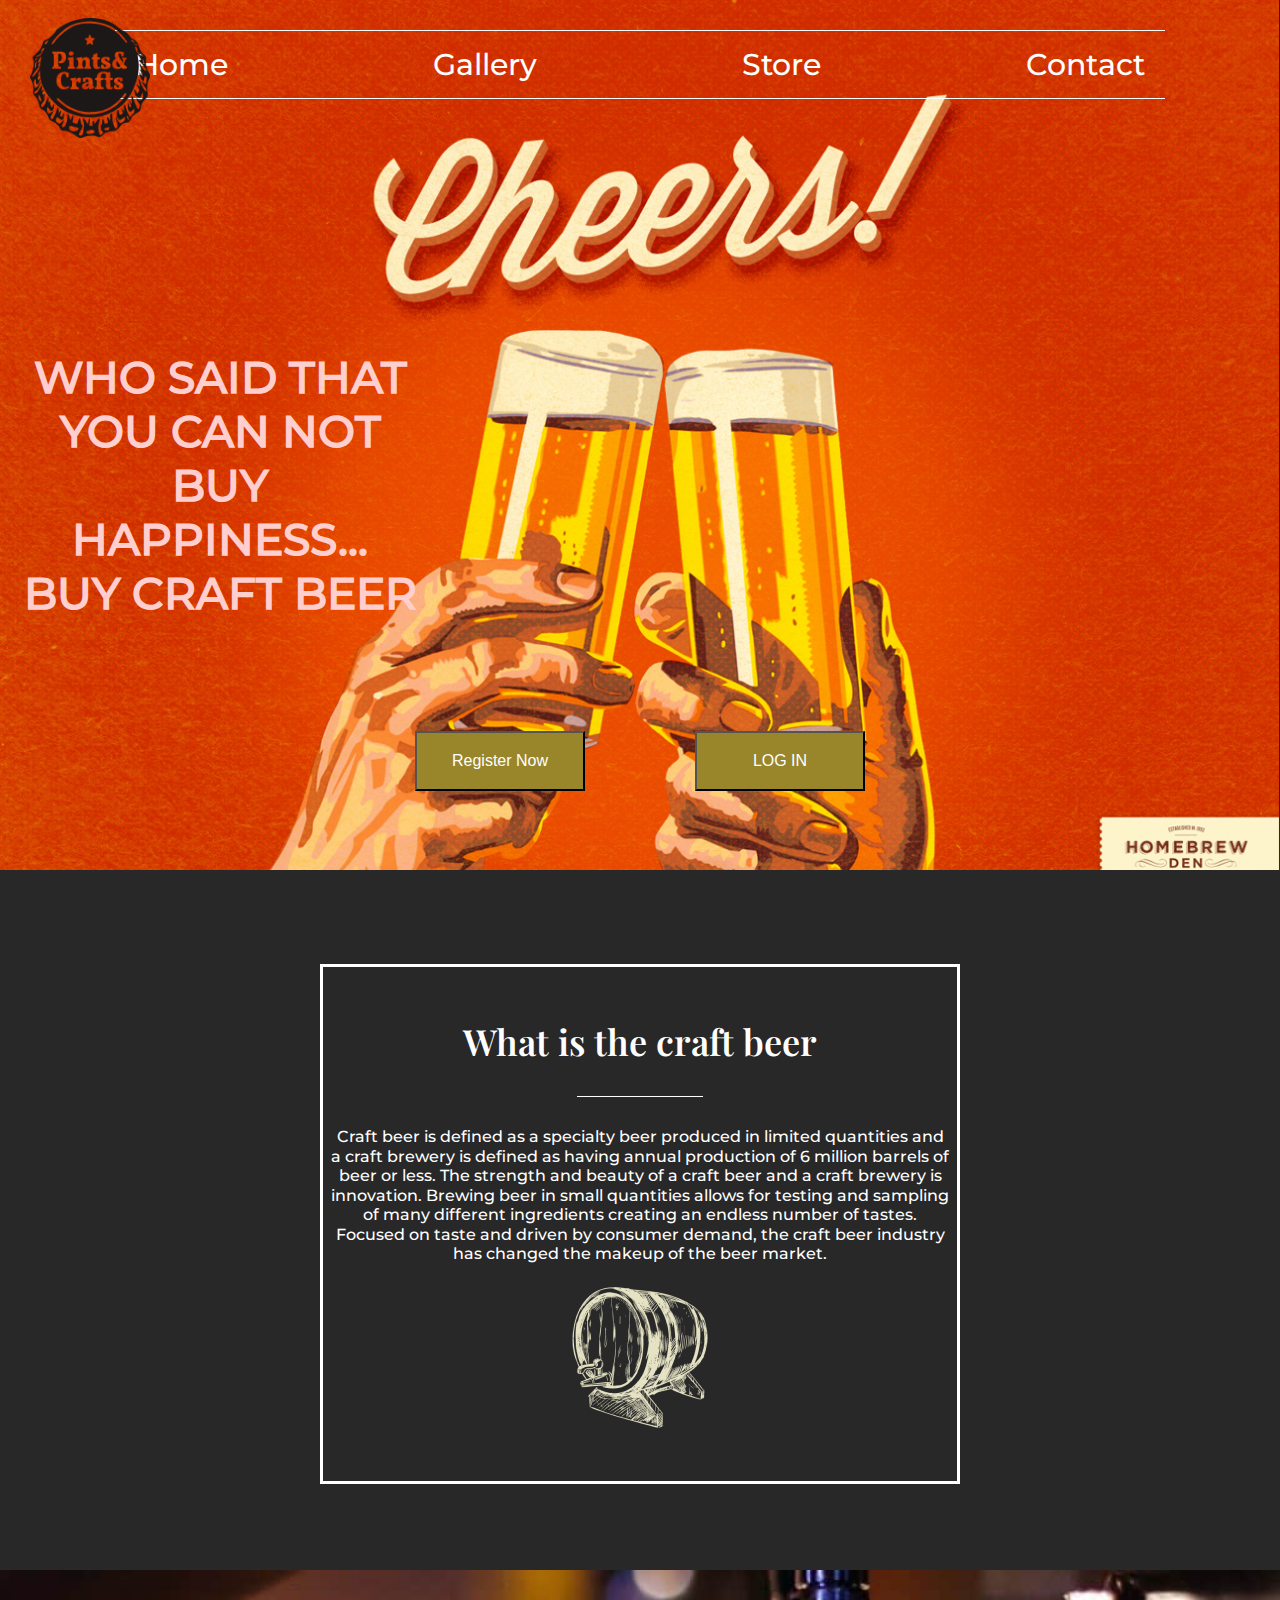
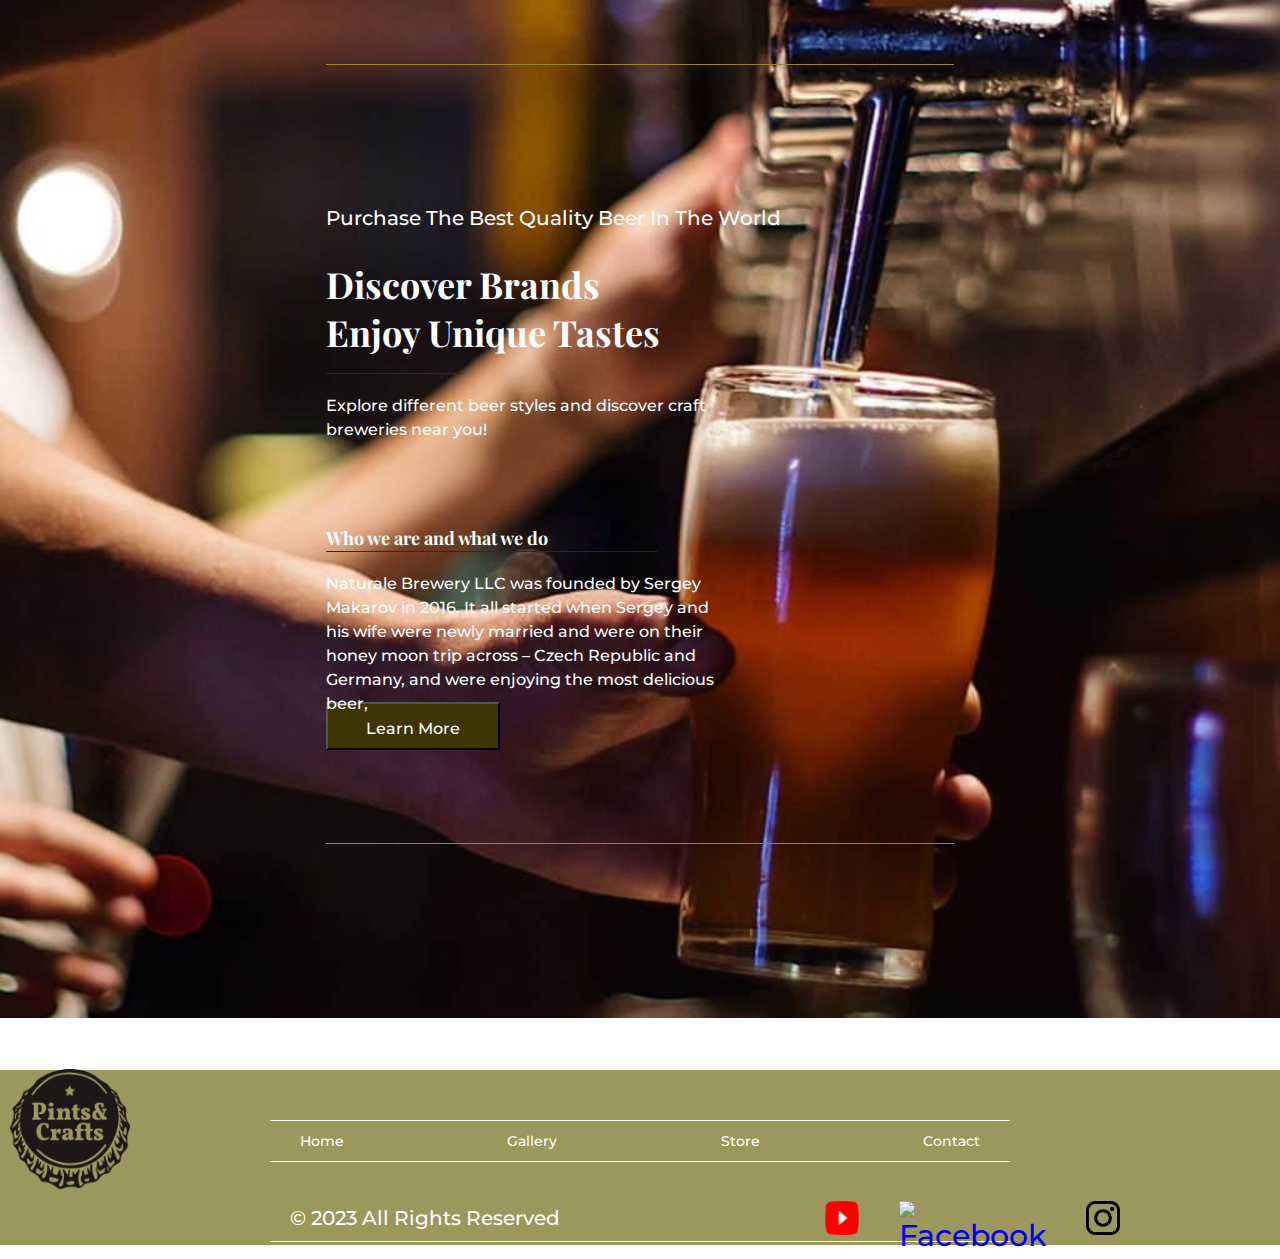
==== index.html @ cc5b49aa "Done" ====
<!DOCTYPE html>
<html lang="en">
  <head>
    <meta charset="UTF-8" />
    <meta http-equiv="X-UA-Compatible" content="IE=edge" />
    <meta name="viewport" content="width=device-width, initial-scale=1.0" />
    <link rel="stylesheet" href="css/style.css" />
    <link rel="stylesheet" href="https://cdnjs.cloudflare.com/ajax/libs/font-awesome/6.2.1/css/all.min.css"
    integrity="sha512-MV7K8+y+gLIBoVD59lQIYicR65iaqukzvf/nwasF0nqhPay5w/9lJmVM2hMDcnK1OnMGCdVK+iQrJ7lzPJQd1w=="
    crossorigin="anonymous" referrerpolicy="no-referrer" />
    <title>Home</title>
  </head>
  <body>
    <header >
      <nav id="nav" class="nav"></nav>
    <div class="burger-bar " id="burgerBar">
      <div class="line line1"></div>
      <div class="line line2"></div>
      <div class="line line3"></div>
    </div>
    
      
      <a href="index.html"><img src="img/beerlogo.png" alt="logo" class="logo "></a>
      <h2 class="satauri">WHO SAID THAT YOU CAN NOT BUY HAPPINESS... BUY CRAFT BEER</h2>
      <div class="buttons flex">
          <Button class="registernow" id="registernow"> Register Now</Button>     
          <div class="overlay1" id="overlay1">
            <i class="fa-solid fa-circle-xmark"></i>

            <!-- რეგისტრაციის ოვერლეი -->
          <section class="form">
            <form action="" id="reg-form" class="form" method="post">
              <div class="validation">
                <label for="firstname">First Name&nbsp &nbsp </label>
                <input type="text" id="firstname" name="username" class="inputsize"/>
                <p class="error-text" id="error-username">
                  
                </p>
              </div>
              <div class="validation">
                <label for="password1">Password &nbsp &nbsp &nbsp</label>
                <input type="password" id="password1" name="mypassword" class="inputsize" />
                <i class="fa-solid fa-eye" id="toggleicon"></i>
                <p class="error-text" id="error-mypassword">
                </p>
              </div>
              <div class="validation">
                <label for="password2">Re-Password </label>
                <input type="password" id="password2" name="mypassword2" class="inputsize"  />
                <p class="error-text" id="error-mypassword2">
                </p>
              </div>
              <div class="validation">
                <input type="radio" name="age" id="age1" class="2" />
                <label for="age1" class="labelage">18-25</label>
                
                <input type="radio" id="age2" name="age" class="2" />
                <label for="age2" class="labelage">25+</label>
                <p class="error-text" id="error-age">
                
                  
              </div>
              <div class="validation">
                <input type="checkbox" name="agree" id="agree" />
                <label for="agree" class="labelage"> I agree   Terms and Conditions</label>
                <p class="error-text" id="error-agree">
                  
              </div>
              
              <div class="validation">
              <button type="submit" >
                  <i class="fa-solid fa-paper-plane"></i> 
              </button>
              </div>
            </form>
          </section>
        </div>
         <!-- დალოგინების ოვერლეი -->
        <button class="login" id="login">LOG IN</button>
        <div class="overlay2" id="overlay2">
          <i class="fa-solid fa-square-xmark"></i>
          <form action="" id="form"  class="formvalidation2" method="POST">
            <label for="username">Username  </label>
            <input type="text" id="username" name="username"> 
            <input type="checkbox" id="save" class="save"/>
            <p class="errortext" id="errortext"></p>  
            <label for="psw">Password &nbsp </label>
            <input type="password" id="psw" name="psw" >
            <p class="errortext" id="errorpassword"></p>
            <input type="submit" value="Log In" class="loginvalidation">
          </form>
        </div>
    </header>
    <main id="main">
      <div class="wrapper1">
        <div class="box-wrapper1">
          <h2>What is the craft beer</h2>
          <p>
            Craft beer is defined as a specialty beer produced in limited quantities and a craft brewery is defined as having annual production of 6 million barrels of beer or less. The strength and beauty of a craft beer and a craft brewery is innovation. Brewing beer in small quantities allows for testing and sampling of many different ingredients creating an endless number of tastes. Focused on taste and driven by consumer demand, the craft beer industry has changed the makeup of the beer market.
          </p>
          <img src="icons/barrel.png" alt="">
          <div>
          </div>
        </div>
      </div>
      <div class="wrapper2">
        <div class="box-wrapper2 flex">
          <div class="wrapper-content">
            <p class="purchase">Purchase The Best Quality Beer In The World</p>
            <h2>
              Discover Brands <br />
              Enjoy Unique Tastes
            </h2>
            <p class="text-wrapper">
              Explore different beer styles and discover craft breweries near you!
              <p class="about">
              Who we are and what we do
            </p>
            <p class="text-wrapper">
              Naturale Brewery LLC was founded by Sergey Makarov in 2016. It all started when Sergey and  his wife were newly married and were on their honey moon trip across  – Czech Republic and Germany, and were enjoying the most delicious beer,
            </p>
            <button class="learn-more" id="learn-more">Learn More</button>
            <div class="overlay" id="overlay">
              <i class="fa-solid fa-rectangle-xmark"></i>

              <p class="popuptext ">she asked- “What are we going to do in Georgia when our voyage ends?” and looking in each other's eyes, and an idea came up to them at once - a little family Breweryy,And since then our goal is to make the best quality product with love and passion, and bring pleasure and joy to your life through the unique rich tastes and flavors.At the moment we are small independent craft brewing company, trying to give you best quality for reasonable price with all of our heart, because all of us equally deserve to have some joy and happiness in our lives. We do welcome people to explore the world of craft beer and focus our effort mostly on ale. NaturAle is located in Georgia and at the moment works on local market.We're growing, we're changing, we're experimenting and therefore we are always ready to please you with cool surprises. Stay with us and take from life all the best, as we are planning to greet tomorrow with open heart and open mind...</p>
            
              <img src="icons/overlay-icon.png" alt="" class="overlay-icon">
              
          </div>
          
          <i class="fa-solid fa-comment" onclick="show()"></i>
          
            
        <div class="chatbox" id="chatbox">
            <div class="chatboxheader">
                <p>Send us your message</p>
                <p class="close" onclick="hide()">&#215;</p>
            </div>
            <i class="fa-solid fa-comment" onclick="show()"></i>

            <div class="chatboxmain">

                <input type="text" name="firstname" id="firtname" placeholder="Your Name">

                <input type="email" name="email" id="email" placeholder="Email">

                <textarea name="message" id="message" cols="30" rows="10" placeholder="Please type text here"></textarea>

                <p class="send" onclick="hide()">Send</p>
            </div>
    </main>
    <footer id="footer">
      <ul class="flex">
        <li><a href="index.html">Home</a></li>
        <li><a href="gallery.html">Gallery</a></li>
        <li><a href="store.html">Store</a></li>
        <li><a href="contacts.html">Contact</a></li>
        
      </ul>
      <a href="index.html"><img src="img/beerlogo.png" alt="logo" class="logo"></a>        

      <div class="footnav">
        <p class="foottext">© 2023 All Rights Reserved</p>
        <div class="social">
          <p>
            <a href="https://www.youtube.com/" target="_blank"
              ><img src="icons/youtube.webp" alt="Youtube" />
            </a>
          </p>
              <p>
            <a href="https://www.facebook.com/" target="_blank"
              ><img src="icons/fb.png" alt="Facebook" />
            </a>
          </p>
          <p>
            <a href="https://www.instagram.com/" target="_blank"
              ><img src="icons/instagram.png" alt="instagram" />
            </a>
          </p>
        </div>
      </div>
    </footer>
    <script src="js/nav.js"></script>
    <script src="js/script.js"></script>
    <script src="js/chat.js"></script>
    <script src="js/validation.js"></script>
  </body>
</html>
---- css/style.css ----
* {
  padding: 0;
  margin: 0;
  list-style-type: none;
  text-decoration: none;
  box-sizing: border-box;
}

.flex {
  display: flex;
  justify-content: space-between;
  align-items: center;
}

header {
  padding: 20px;
  height: 870px;
  background-image: url(../img/mainimg.PNG);
  background-repeat: no-repeat;
  background-size: 100%;
  font-family: "MontserratMedium";
  color: #ffffff;
}

.satauri{
  position: absolute;
  top: 350px;
  left: 20px;
  font-size: 44px;
  width: 400px;
  color: #ffcfcf;
  text-align: center;
}

.adrnum {
  display: flex;
  justify-content: space-between;
  align-items: center;
  width: 100%;
  height: 20px;
}

header h1 {
  display: none;
}

header h2 {
  font-size: 16px;
}

header p {
  font-size: 16px;
}

header ul a {
  padding: 5px 10px;
  color: #ffffff;
}
.logo{
    width: 120px;
    height: 120px;
    cursor: pointer; 
    margin-left: 10px;
    margin-top: -100px;

}
nav {
  margin: 10px auto;
  padding: 15px 10px;
  max-width: 1050px;
  font-size: 17px;
  border-top: 1px solid #ffffff;
  border-bottom: 1px solid #ffffff;
}

nav a:hover {
  opacity: 0.6;
  transition: all 0.4s ease;
  
}

.buttons {
  max-width: 450px;
  height: 50px;
  margin: 590px auto;
}

.registernow {
  width: 170px;
  height: 60px;
  padding: 15px 30px;
  background-color: #99862a;
  color: #ffffff;
  font-size: 16px;
  cursor: pointer;
}

.registernow:hover {
  opacity: 0.9;
  transition: all 0.3s ease;
}

.login {
  width: 170px;
  height: 60px;
  background-color: #99862a;
  color: #ffffff;
  font-size: 16px;
  padding: 15px 20px;
  cursor: pointer;

}

.login:hover {
  opacity: 0.9;
  transition: all 0.3s ease;
}

.wrapper1 {
  max-width: 100%;
  height: 700px;
  background-color: #282828;
  padding: 94px 320px;
}

.box-wrapper1 {
  text-align: center;
  max-width: 800px;
  height: 520px;
  border: 3px solid #ffffff;
  background-color: #282828;
}

.box-wrapper1 h2 {
  margin-top: 50px;
  position: relative;
  color: #ffffff;
  font-size: 36px;
  font-family: PlaySemiBold;
  padding-bottom: 32px;
}

.box-wrapper1 h2:after {
  content: "";
  position: absolute;
  bottom: 0;
  left: 70%;
  width: 20%;
  height: 1px;
  margin-left: -30%;
  background: #ffffff;
}

.box-wrapper1 p {
  max-width: 620px;
  height: 120px;
  margin: 30px auto 0 auto;
  font-family: MontserratMedium;
  font-size: 16px;
  color: #ffffff;
  line-height: 19.5px;
  margin-bottom: 40px;
}

.wrapper2 {
  width: 100%;
  height: 1100px;
  background-image: url(../img/beer.jpg);
  background-repeat: no-repeat;
  background-size: 100%;
  padding: 94px 326px;
}

.box-wrapper2 {
  position: relative;
  max-width: 800px;
  height: 780px;
  border-top: 1px solid #99862a;
  border-bottom: 1px solid #99862a;
}

.purchase {
  margin: 47px 0 0 0;
  font-family: MontserratMedium;
  font-size: 20px;
  color: #ffffff;

}

.wrapper-content h2 {
  position: relative;
  font-size: 36px;
  line-height: 48px;
  font-family: PlayBold;
  margin-top: 30px;
  padding-bottom: 18px;
  color: #ffffff;
}

.wrapper-content h2:after {
  content: "";
  position: absolute;
  bottom: 0;
  left: 30%;
  width: 30%;
  height: 1px;
  margin-left: -30%;
  background: #282828;
}

.wrapper-content .text-wrapper {
  margin-top: 20px;
  max-width: 408px;
  height: 120px;
  font-family: MontserratMedium;
  font-size: 16px;
  line-height: 24px;
  color: #ffffff;
}

.about {
  position: relative;
  margin-top: 10px;
  width: 276px;
  font-family: PlayBold;
  font-size: 18px;
  line-height: 28px;
  color: #ffffff;
}

.about:after {
  content: "";
  position: absolute;
  bottom: 0;
  left: 30%;
  width: 120%;
  height: 1px;
  margin-left: -30%;
  background: #282828;
}

.about-end {
  margin-top: 10px;
  width: 276px;
  font-family: PlayBold;
  font-size: 18px;
  line-height: 28px;
}

.learn-more {
  font-family: MontserratMedium;
  font-size: 16px;
  display: block;
  margin-top: 10px;
  width: 174px;
  height: 48px;
  padding: 15px 30px;
  color: #ffffff;
  background-color: #3f3504;
  cursor: pointer;
}

.learn-more:hover {
  opacity: 0.9;
  transition: all 0.3s ease;
}

/* ოვერლეი ლოგინ/რეგისტრაციის ღილაკები CSS */

.overlay{
  display: none;
  position: fixed;
    top: 20%;
    width: 60%;
    height: 50%;
    background-color: #9c975c;
  }

.overlay.click {
  display: block;
  display: flex;
  align-items: center;
  justify-content: center;

}
.overlay-icon{
  width: 200px;
  height: 200px;
  color: #ffffff;
}
.fa-rectangle-xmark {
  font-size: 50px;
  position: absolute;
  top: 10px;
  right: 50px;
  cursor: pointer;
}
.fa-circle-xmark{
  font-size: 50px;
  position: absolute;
  top: 0px;
  right: 10px;
  cursor: pointer;
  color: #000000;
}
.fa-square-xmark{
  font-size: 50px;
  position: absolute;
  top: 0px;
  right: 10px;
  cursor: pointer;
  color: #000000
}

.popuptext {
  text-align: center;
  width: 500px;
  margin: 20px auto;
  font-size: 16px;
  font-family: MontserratMedium;

}
.overlay1{
  display: none;
    position: fixed;
    top: 0;
    left: 0;
    width: 100%;
    height: 100%;
    background-image:url(../img/overlay1.webp);
  
}
.overlay1.click {
  display: block;
  display: flex;
  align-items: center;
  justify-content: center;

}
.overlay2{
  display: none;
    position: fixed;
    top: 0;
    left: 0;
    width: 100%;
    height: 100%;
    background-image:url(../img/overlay1.webp);
}

.overlay2.click {
  display: block;
  display: flex;
  align-items: center;
  justify-content: center;
}

.formvalidation2{
  width: 350px;
  height: 220px;
  border-radius: 4%;
  background-color: rgb(107, 107, 86);
  padding: 10px;
  border-radius: 10px;
}
.loginvalidation {
  width: 218px;
  height: 60px;
  margin-top: 44px;
  
  padding: 10px 15px;
  background-color: #009a52;
  color: #ffffff;
  border: none;
  outline: none;
  cursor: pointer;
  }

  .errortext{
    margin: 5px;
  }

  input[type="submit"] {
    width: 90px;
    height: 40px;
    background-color: #2a9930;
    color: #ffffff;
    border: none;
    outline: none;
    
  }
  
  input[type="submit"]:hover {
    opacity: 0.9;
    transition: all 0.3s ease;
    cursor: pointer;
  }
  #username {
    margin-left: 3px;
  }
  #save{
    margin-left: -2px;
  }


.form {
  width: 500px;
  height: 442px;
  margin-top: 60px;
}



.form input {
  border: none;
  outline: none;
  width: 180px;
  margin-left: 0px;
  margin-right: 40px;
  margin-bottom: 20px;
  border-bottom: 1px solid #282828;
}



.form input[type="email"] {
  margin-bottom: 0;
  margin-right: 0;
  width: 400px;
  height: 20px;
  background-color: rgba(0, 0, 0, 0.3%);
  color: #000000;
  border: none;
  outline: none;
  border-bottom: 1px solid #282828;
}

.form textarea {
  margin-top: 20px;
  margin-bottom: 0;
  width: 400px;
  height: 150px;
  background-color: rgb(0, 0, 0, 0.3%);
  outline: none;
  resize: none;
  border-color: #000000;
}

.form input[type="submit"] {
  cursor: pointer;
  margin-bottom: 0;
  margin-top: 30px;
  margin-right: 0;
  width: 240px;
  height: 60px;
  background-color: #282828;
  padding: 10px 15px;
  color: #ffffff;
  text-transform: uppercase;
  font-family: MontserratMedium;
  font-size: 20px;
}

.error-text{
  color: #ff0000;
  font-size: 12px;
}

.inputsize{
  width: 90px;
 
  background-color: rgb(195, 195, 195);
}

.form {
  background-color: rgb(99, 99, 92);
  width: 600px;
  margin: 10px auto;
  height: 600px;
} 


.age{
  margin-top: 2px;
  padding: 10px;
  
}
.labelage{
  margin-left: -100px;
}

.validation{
  margin: 5px auto;
  padding: 5px 13px;
  width:100%;
  font-weight: 900;
  font-size: 18px;
}

button{
  font-size: 50px;
}


.fa-eye , .fa-eye-slash {
  font-size: 20px;
  cursor: pointer;
  margin-left: -40px;
}

  /* footer */

footer {
  padding: 10px 0 0 0;
  height: 175px;
  background-color: #9c975c;
}

footer ul {
  width: 740px;
  height: 20px;
  margin: 40px auto 0 auto;
  padding: 20px 30px;
  border-top: 1px solid #ffffff;
  border-bottom: 1px solid #ffffff;
}

footer li a {
  font-family: MontserratMedium;
  font-size: 14px;
  color: #ffffff;
}

footer li a:hover {
  opacity: 0.6;
  transition: all 0.4s ease;
}

.footnav {
  margin: 0 auto;
  max-width: 740px;
  height: 46px;
  display: flex;
  justify-content: space-between;
  border-bottom: 1px solid #ffffff;
}

footer p {
  height: 34px;
  font-family: MontserratMedium;
  font-size: 20px;
  color: #ffffff;
  padding: 10px 0 0 0;
}

footer .foottext {
  margin-left: 20px;
  margin-right: 80px;
}

.social {
  margin: 0 0 0 80px;
  display: flex;
  align-items: flex-start;
  width: 190px;
  height: 34px;
}

.social p {
  padding: 5px 0 0 0;
  margin-right: 30px;
}

.social p:last-child {
  margin-right: 0;
}

.social a {
  padding: 5px;
}

.social img {
  width: 34px;
  height: 34px;
}

.social img:hover {
  opacity: 0.7;
  transition: all 0.3s ease;
}

/* CHAT CSS ICON */

.fa-comment{
  font-size: 60px;
  position: fixed;
  bottom: 20px;
  right: 20px;
}
.fa-comment:hover, .chatboxmain .send:hover{
  cursor: pointer;
  color: #ffffff;}

.close:hover{
  cursor: pointer;
  color: #ccc5c5;
}
.chatbox{
  width: 300px;
  position: fixed;
  bottom: 20px;
  right: 20px;
  border: 2px solid #000000;
  background-color: #9c975c;
  display: none;
}
.chatboxheader{
  padding: 10px;
  border-bottom: 2px solid #000000;
}
.close{
  font-size: 22px;
  padding: 5px;
}
.chatboxmain{
  padding: 10px;
}
.chatboxmain input, .chatboxmain textarea{
  width: 100%;
  outline: none;
  padding: 16px;
  border: none;
  resize: none;
  margin-bottom: 20px;
}
.chatboxmain .send{
  width: 100%;
  text-align: center;
  letter-spacing: 2px;
  padding: 16px;
  background-color: #2d9408;
}   

/* //FONTS// */

@font-face {
  font-family: "MontserratMedium";
  src: url(../fonts/Montserrat-Medium.ttf);
}

 @font-face {
  font-family: "PlayBold";
  src: url(../fonts/PlayfairDisplay-Bold.ttf);
} 

@font-face {
  font-family: "PlaySemiBold";
  src: url(../fonts/PlayfairDisplay-SemiBold.ttf);
} 


/* --------------Gallery--------- */
.gallerymain{
  background-color: #644e4e;
}
.splide__slide img {
  width: 100%;
  height: 600px;
  object-fit: cover;
} 
.splide__pagination__page{
  border: 2px solid black;
}
.galleryh1{
  text-align: center;
  position: relative;
  color: #ffffff;
  font-size: 36px;
  font-family: PlaySemiBold;
  padding-bottom: 32px;
}

.gallerycontainer{
  border: 2px solid black;
  height: 200px;
  
}
.gallerycontainer h1{text-align: center;
margin: 20px auto;}
.gallerycontainer ul{
  display: flex;
  justify-content: space-between;
  

}
.gallerycontainer li{
  margin: 20px auto;
  text-align: center;
}
.fest{
  margin: 10px auto;
  margin-left: 450px;
}


/* -----------Store -----------*/

.buy{
  width: 200px;
}

a{
  font-size: 30px;
}
.item img {
  width: 100%;
  height: 400px;
} 

.product-wrapper {
  height: 1800px;
  background-color: #282828;
  padding-top: 100px;
}

.product-wrapper h2 {
  text-align: center;
  width: 180px;
  height: 44px;
  font-family: PlaySemiBold;
  font-size: 36px;
  color: #ffffff;
  margin: auto;
}

.catalog-beer {
  display: flex;
  justify-content: space-between;
  flex-direction: row;
  flex-wrap: wrap;
  font-family: PlaySemiBold;
  max-width: 1200px;
  height: 1600px;
  margin: 118px auto;
}


.item {
  margin-bottom: 40px;
  
}

.item h3 {
  font-size: 32px;
  color: #ffffff;
}

.item p {
  height: 30px;
  font-size: 24px;
  color: #ffffff;
}

.item a {
  text-align: center;
  display: block;
  padding: 0;
  margin-top: 30px;
  width: 100px;
  height: 90px;
  border-radius: 50%;
  background-color: #99862a;
  color: #ffffff;
}

.item a:hover {
  opacity: 0.8;
  transition: all 0.3s ease;
}

.search-block{
  position: absolute;
  right: 20px;
  top:990px;
  height: 20px;
}
.fa-magnifying-glass{
  font-size: 26px;
}

/* --------CONTACT --------*/


.contactmain{
  background-image: url(../img/contactpagebackground.jpg);
  height: 900px;
}
.visitus{
  font-size: 50px;
  color: #ffcfcf;
  margin-left:250px;
  margin-top: 10px;
}
.further {
border: 2px solid rgb(225, 129, 129);
width: 300px;
margin-left: -150px;
color: #ffcfcf;
}
.map{
  width: 500px;
  margin-left: 800px;
  display: block;
  margin-top: -200px;
}

.contactcontainer{
  width: 700px;
  z-index: 0;
  margin-left: 10px;

}
.questions{
text-align: center;
color: #ffcfcf;
padding-top: 20px;
padding: 20px;
}
.accordion-block{
  border: 2px solid rgb(0, 0, 0);
  background-color: rgb(101, 83, 117);
  
}
.title1{ 
  display: flex;
  justify-content: center;
  position: relative;
  font-size: 30px;
  padding: 20px;
  color: #ffcfcf;
}
  .title1::before {
      content: '+';
      position: absolute;
      top: 50%;
      right: 20px;
      transform: translateY(-40%);
      font-size: 26px;
  }
  .accordion-block.show  .title1::before  {
      content:  '-';
  }

.textaccordion{
  display: none;
  color: #ffcfcf;
  
}

.accordion-block.show .textaccordion {
  display: block ;
}

/* ბურგერ ბარი CSS */
.burger-bar {
  position: absolute;
  top: 20px;
  right: 20px;
  width: 40px;
  height: 40px;
  border: 2px solid red;
  display: none;
}
.line {
  width: 80%;
  height: 2px;
  background-color: #fff;
  position: absolute;
  top: 50%;
  left: 50%;
  transform: translate(-50%,-50%);
  transition:  1s;
}
.line1 {
  top: 29%;
}
.line3 {
  top: 70%;
}
.activeBugerBar .line1 {
  top: 50%;
  transform: translate(-50%,-50%) rotate(45deg);
}
.activeBugerBar .line2 {
  display: none;
}
.activeBugerBar .line3 {
  top: 50%;
  transform: translate(-50%,-50%) rotate(-45deg);
}


 /* ბურგერ ბარი CSS */
@media (max-width: 1024px) {
  #ul-item.toggleNavigation {
    position: absolute;
    top: 500px;
    display: flex;
    justify-content: center;
    align-items: center;
    flex-direction: column;
    margin-top: -250px;
    font-size: 80px;
  }
  .nav{
    display: none;
  }
  #ul-item{
      display: none;
  }
  .burger-bar {
      display: block;
  }
    #ul-item {
      flex-direction: column;
      align-items: center;
      
  } 
  li a {
    font-size: 40px;
  }
   .nav.activeNav {
      display: block;
      position: absolute;
      top: 0;
      left:0;
      background-color: #9c975c;
      width: 100%;
      height: 200vh;
      display: flex;
      justify-content: center;
      align-items: center;
      flex-direction: column;
      margin-top: -20px;
      
      
    }
    #footer.hide{
      display :none
    }
    #main.hide{
      display :none
    }
    .satauri.hide{
      display :none
    }
    


}


/* --------RESPONSIVE 1024------- */
 @media only screen and (max-width: 1024px) { 
    /* INDEX HTML */
  header {
    height: 640px;
  }
  
  .overlay {
    display: none;
    position: fixed;
    top: 20%;
    width: 70%;
    height: 50%;
    background-color: #9c975c;
  }
  .logo{
    width: 80px;
    height: 80px;
    cursor: pointer; 
    margin-left: 2px;
    margin-top: -10px;
  }

  .satauri{
    position: absolute;
    top: 250px;
    left: 20px;
    font-size: 30px;
    width: 200px;
    color: #ffcfcf;
    text-align: center;
  }

  .buttons {
    max-width: 320px;
    height: 40px;
    margin: 400px auto;
  }

  .registernow {
    width: 120px;
    height: 60px;
  }

  .login{
    width: 120px;
    height: 60px;
  }

  .wrapper1 {
    padding: 90px 160px;
  }

  .wrapper2 {
    height: 800px;
    padding: 60px 160px;}


    .box-wrapper2 {
      position: relative;
      max-width: 800px;
      height: 580px;
      border-top: 1px solid #99862a;
      border-bottom: 1px solid #99862a;
    }

    .wrapper-content .text-wrapper {
      margin-top: 10px;
      max-width: 408px;
      height: 80px;
      font-family: MontserratMedium;
      font-size: 12px;
      line-height: 24px;
      color: #ffffff;
    }

    .wrapper-content h2{
      font-size: 22px;
    }
  .wrapper-content {
    width: 100%;
    height: 700px;
    padding: 20px 10px;
  }

  
  .box-form {
    position: relative;
    display: flex;
     width: 800px;
    height: 680px;
    border: 2px solid #282828;
  }
  .learn-more{
    margin-top: 100px;
  }

  footer {
    padding: 10px 0 0 0;
    height: 240px;
    background-color: #9c975c;
  }
  
  footer ul {
    width: 550px;
    height: 20px;
    margin: 50px auto 0 auto;
    padding: 20px 30px;
    border-top: 1px solid #ffffff;
    border-bottom: 1px solid #ffffff;
  }
  .footnav {
    max-width: 550px;
    height: 46px;
  }
  footer .foottext {
    margin-left: 20px;
    margin-right: 40px;
    font-size: 16px;
  }
  .social img {
    width: 26px;
    height: 26px;
  }
      /* GALLERY HTML */
  .fest{
    margin-left: 220px;
  }
      /* STORE HTML */

      
.buy{
  width: 10px;
}

a{
  font-size: 22px;
}
.item img {
  width: 86%;
  height: 300px;
} 

.product-wrapper {
  height: 1400px;
  background-color: #282828;
  padding-top: 100px;
}

.product-wrapper h2 {
  text-align: center;
  width: 180px;
  height: 44px;
  font-family: PlaySemiBold;
  font-size: 36px;
  color: #ffffff;
  margin: auto;
}

.catalog-beer {
  
  width: 900px;
  height: 400px;
  margin: 20px auto;
}

.search-block{
  top:690px;
}
    /* CONTACT HTML */

    .mapmain{
      width: 560px;
    }
    

.contactmain{
  height: 1000px;
}
.visitus{
  font-size: 30px;
  color: #ffcfcf;
  margin-left:250px;
  margin-top: 12px;
}
.further {
border: 2px solid rgb(225, 129, 129);
width: 300px;
margin-left: -150px;
color: #ffcfcf;
}
.map{
  margin-left: 420px;
  display: block;
  margin-top: -330px;
}

.contactcontainer{
  width: 400px;
  margin-left: 10px;

}
.questions{
text-align: center;
color: #ffcfcf;
padding-top: 20px;
padding: 20px;
}
.title1{ 
  display: flex;
  justify-content: center;
  position: relative;
  font-size: 30px;
  padding: 20px;
  color: #ffcfcf;
}

 }  

/* --------RESPONSIVE 768------- */

 @media only screen and (max-width: 768px) {
  header {
    height: 480px;
  }
  
  .overlay1{
    display: none;
      position: fixed;
      top: 0;
      left: 0;
      width: 100%;
      height: 100%;
      background-image:url(../img/overlay1.webp);
    
  }

  .form{
    width: 400px;
  }
  .labelage{
    font-size: 10px;
  }
  .overlay {
    width: 78%;
    height: 70%;
  }
  .logo{
    width: 80px;
    height: 80px;
    cursor: pointer; 
    margin-left: 2px;
    margin-top: -10px;
  }

  .satauri{
    position: absolute;
    top: 140px;
    left: 20px;
    font-size: 24px;
    width: 200px;
    color: #ffcfcf;
    text-align: center;
  }

  .buttons {
    max-width: 320px;
    height: 40px;
    margin: 270px auto;
  }

  .registernow {
    width: 110px;
    height: 60px;
    
  }

  .login{
    width: 110px;
    height: 60px;
  }

  .wrapper1 {
    padding: 60px 80px;
  }

  .wrapper2 {
    height: 598px;
    padding: 20px 160px;}


  .box-wrapper2 {
    display: block;
    width: 600px;
    height: 820px;
  }

  .wrapper-content {
    width: 100%;
    height: 400px;
    padding: 40px 20px;
  }
  .box-form {
    position: relative;
    display: flex;
     width: 800px;
    height: 680px;
    border: 2px solid #282828;
  }

  .purchase {
    margin: 30px 0 0 0 
  }
  .learn-more {
    margin-top: 38px;
  }
  footer {
    padding: 10px 0 0 0;
    height: 250px;
    background-color: #9c975c;
  }
  
  footer ul {
    
    margin: 20px auto 0 auto;
    
  }
  
      /* GALLERY HTML */
  .fest{
    margin-left: 200px;
    width: 50%;
  }

  
  .gallerycontainer img {
    width: 90%;
  }
  
  
      /* STORE HTML */
.buy{
  width: 10px;
}

a{
  font-size: 22px;
}
.item img {
  width: 80%;
  height: 300px;
} 

.product-wrapper {
  height: 2500px;
  background-color: #282828;
  padding-top: 100px;
}



.catalog-beer {
  
  width: 600px;
  height: 400px;
  margin: 20px auto;
}

.search-block{
  top:550px;
}
    /* CONTACT HTML */
.contactmain{
  height: 1300px;
}

.further {
border: 2px solid rgb(225, 129, 129);
width: 300px;
margin-top: 100px;
margin-left: 150px;
color: #ffcfcf;
}
.map{
  margin-left: 20px;
  display: block;
  margin-top: 130px;
}

.contactcontainer{
  width: 700px;
  margin-left: 10px;

}
 }




 /* --------RESPONSIVE 480------- */

 @media only screen and (max-width: 480px) {
  header {
    height: 290px;
  }
  
  .overlay {
    display: none;
    position: fixed;
    top: 20%;
    width: 78%;
    height: 50%;
    background-color: #9c975c;
  }

.popuptext{
  font-size: 8px;
}
  .logo{
    width: 60px;
    height: 60px;
  }

  .satauri{
    position: absolute;
    top: 110px;
    left: 10px;
    font-size: 14px;
    width: 160px;
  
  }

  .buttons {
    max-width: 280px;
    margin: 140px auto;
  }


  .wrapper1 {
    padding: 20px 5px;
  }
  .box-wrapper1 p{
    font-size: 12px;
  }
  
  .wrapper2 {
    height: 380px;
    padding: 20px 160px;
  }

    .box-wrapper2 {
      height: 200px;
      width: 100px;
    }
  .wrapper-content {
    width: 300px;
    height: 400px;
    padding: 30px 10px;
    margin-left: -40px;
  }
  .box-form {
    position: relative;
    display: flex;
     width: 800px;
    height: 280px;
    border: 2px solid #282828;
  }

  .purchase {
    margin: 10px 0 0 0; 
    font-size: 12px;
  }
    .wrapper-content h2 {
      position: relative;
      font-size: 12px;
      line-height: 28px;
      margin-top: 10px;
      padding-bottom: 4px;
      color: #ffffff;
    }

    .about {
      position: relative;
      margin-top: 12px;
      width: 206px;
      font-family: PlayBold;
      font-size: 14px;
      line-height: 28px;
      color: #ffdddd;
    }
  

  .wrapper-content .text-wrapper {
    margin-top: 10px;
    max-width: 408px;
    height: 20px;
    font-family: MontserratMedium;
    font-size: 8px;
    line-height: 14px;
    color: #ffffff;
  }
  .learn-more {
    margin-top: 48px;
    width: 50px;
    height: 40px;
    font-size: 10px;
    padding: 5px 10px;
  }

  
  footer {
    height: 180px;
  }
  
  footer ul {
    width: 70%;
    margin: 10px auto 0 auto;
  }

  .footnav {
    max-width: 450px;
    height: 46px;
  }

  .footnav p {
    font-size: 12px;
  }

  .fa-comment{
    font-size: 40px;
  }
  
      /* GALLERY HTML */
  .fest{
    margin-left: 100px;
    width: 60%;
  }

  
  .gallerycontainer img {
    width: 90%;
  }
  .splide__slide img {
    width: 100%;
    height: 80%;
    background-size: 100%;
  }
  .splide__arrow{
    font-size: 20px;
  }
  
      /* STORE HTML */
.buy{
  width: 2px;
}

a{
  font-size: 22px;
}
.item img {
  width: 300px;
  height: 250px;
  
} 

.item {
  margin-bottom: 10px;
  width: 500px;
  height: 500px;
}

.product-wrapper {
  height: 4400px;
  background-color: #282828;
  padding-top: 100px;
}



.catalog-beer {
  
  width: 300px;
  height: 400px;
  margin: 20px auto;
}

.search-block{
  top:350px;
}
    /* CONTACT HTML */
.contactmain{
  height: 1600px;
}

.further {

margin-left: 100px;

}
.mapmain{
  width: 400px;
}
.map{
  width: 300px;
  
}
.visitus{
  font-size: 18px;
  margin-left: 200px;
}
.contactcontainer{
  width: 450px;
  margin-left: 10px;

}

 }

  /* RESPONSIVE 320PX */
 @media only screen and (max-width: 320px){
  header {
    height: 190px;
  }
  
  .overlay {
    display: none;
    position: fixed;
    top: 20%;
    width: 90%;
    height: 50%;
    background-color: #9c975c;
  }
  .popuptext{
    text-align: center;
    width: 300px;
    height: 370px;
    margin: 0px auto;
    font-size: 6px;
    font-family: MontserratMedium;
    
  }
 

  .logo{
    width: 40px;
    height: 40px;
  }

  .satauri{
    top: 60px;
    font-size: 10px;
    width: 80px;
  }

  .buttons {
    max-width: 120px;
    margin: 80px auto;
  }
  .registernow{
    width: 40px;
    height: 40px;
    padding: 0;
    font-size: 8px;
  }
  .login{
    width: 40px;
    height: 40px;
    font-size: 8px;
    padding: 0;
  }


  .wrapper1 {
    padding: 20px 5px;
  }
  .box-wrapper1 p{
    font-size: 8px;
  }
  
  .wrapper2 {
    width: 100%;
    height: 240px;
    padding: 0px 40px
  }
  .form{
    width: 250px;
  }
  .labelage{
    font-size: 6px;
  }
    .box-wrapper2 {
      height: 100px;
      width: 100px;
    }
  .wrapper-content {
    width: 300px;
    height: 200px;
    padding: 10px 10px;
    margin-left: -40px;
  }
  .box-form {
    position: relative;
    display: flex;
     width: 800px;
    height: 180px;
    border: 2px solid #282828;
  }

  .purchase {
    margin: 0 ; 
    font-size: 8px;
  }
    .wrapper-content h2 {
      position: relative;
      font-size: 8px;
      line-height: 20px;
      margin-top: 4px;
      padding-bottom: 4px;
      color: #ffffff;
      margin-left: 20px;
    }

    .about {
      position: relative;
      margin-top: 2px;
      width: 206px;
      font-family: PlayBold;
      font-size: 10px;
      line-height: 18px;
      color: #ffdddd;
    }
  

  .wrapper-content .text-wrapper {
    margin-top: 10px;
    max-width: 408px;
    height: 20px;
    font-family: MontserratMedium;
    font-size: 8px;
    line-height: 14px;
    color: #ffffff;
  }
  .learn-more {
    margin-top: 40px;
    width: 50px;
    height: 40px;
    font-size: 10px;
    padding: 5px 10px;
  }

  
  footer {
    height: 180px;
  }
  
  footer ul {
    width: 230px;
    margin: 2px 30px 4px auto;
    padding: 5px 10px;
    
  }

  .footnav {
    width: 160px;
    height: 46px;
    margin-left: 20px;
  }
  .social{
    width: 100px;
    margin-right: 120px;
  }
  .social a {
    padding: 0;
  }
  .social img {
    width: 10px;
  }

  .footnav p {
    font-size: 7px;
  }

  .fa-comment{
    font-size: 40px;
  }
  
      /* GALLERY HTML */
  .fest{
    margin-left: 60px;
    width: 60%;
  }
  .galleryh1{
    font-size: 20px;
  }
  
  .gallerycontainer img {
    width: 40px;
  }
  .splide__slide img {
    width: 100%;
    height: 80%;
    background-size: 100%;
  }
  .splide__arrow{
    font-size: 20px;
  }
  
      /* STORE HTML */
.buy{
  width: 2px;
}

a{
  font-size: 22px;
}
.item img {
  width: 200px;
  height: 250px;
  
} 
.product-wrapper {
  height: 4300px;
  
}


.search-block{
  top:250px;
}
    /* CONTACT HTML */
.contactmain{
  height: 2100px;
}

.further {

margin-left: 10px;
width: 150px;
}
.mapmain{
  width: 250px;
}
.map{
  width: 250px;
  
}
.visitus{
  font-size: 18px;
  margin-left: 100px;
}
.contactcontainer{
  width: 270px;
  margin-left: 10px;

}
 }
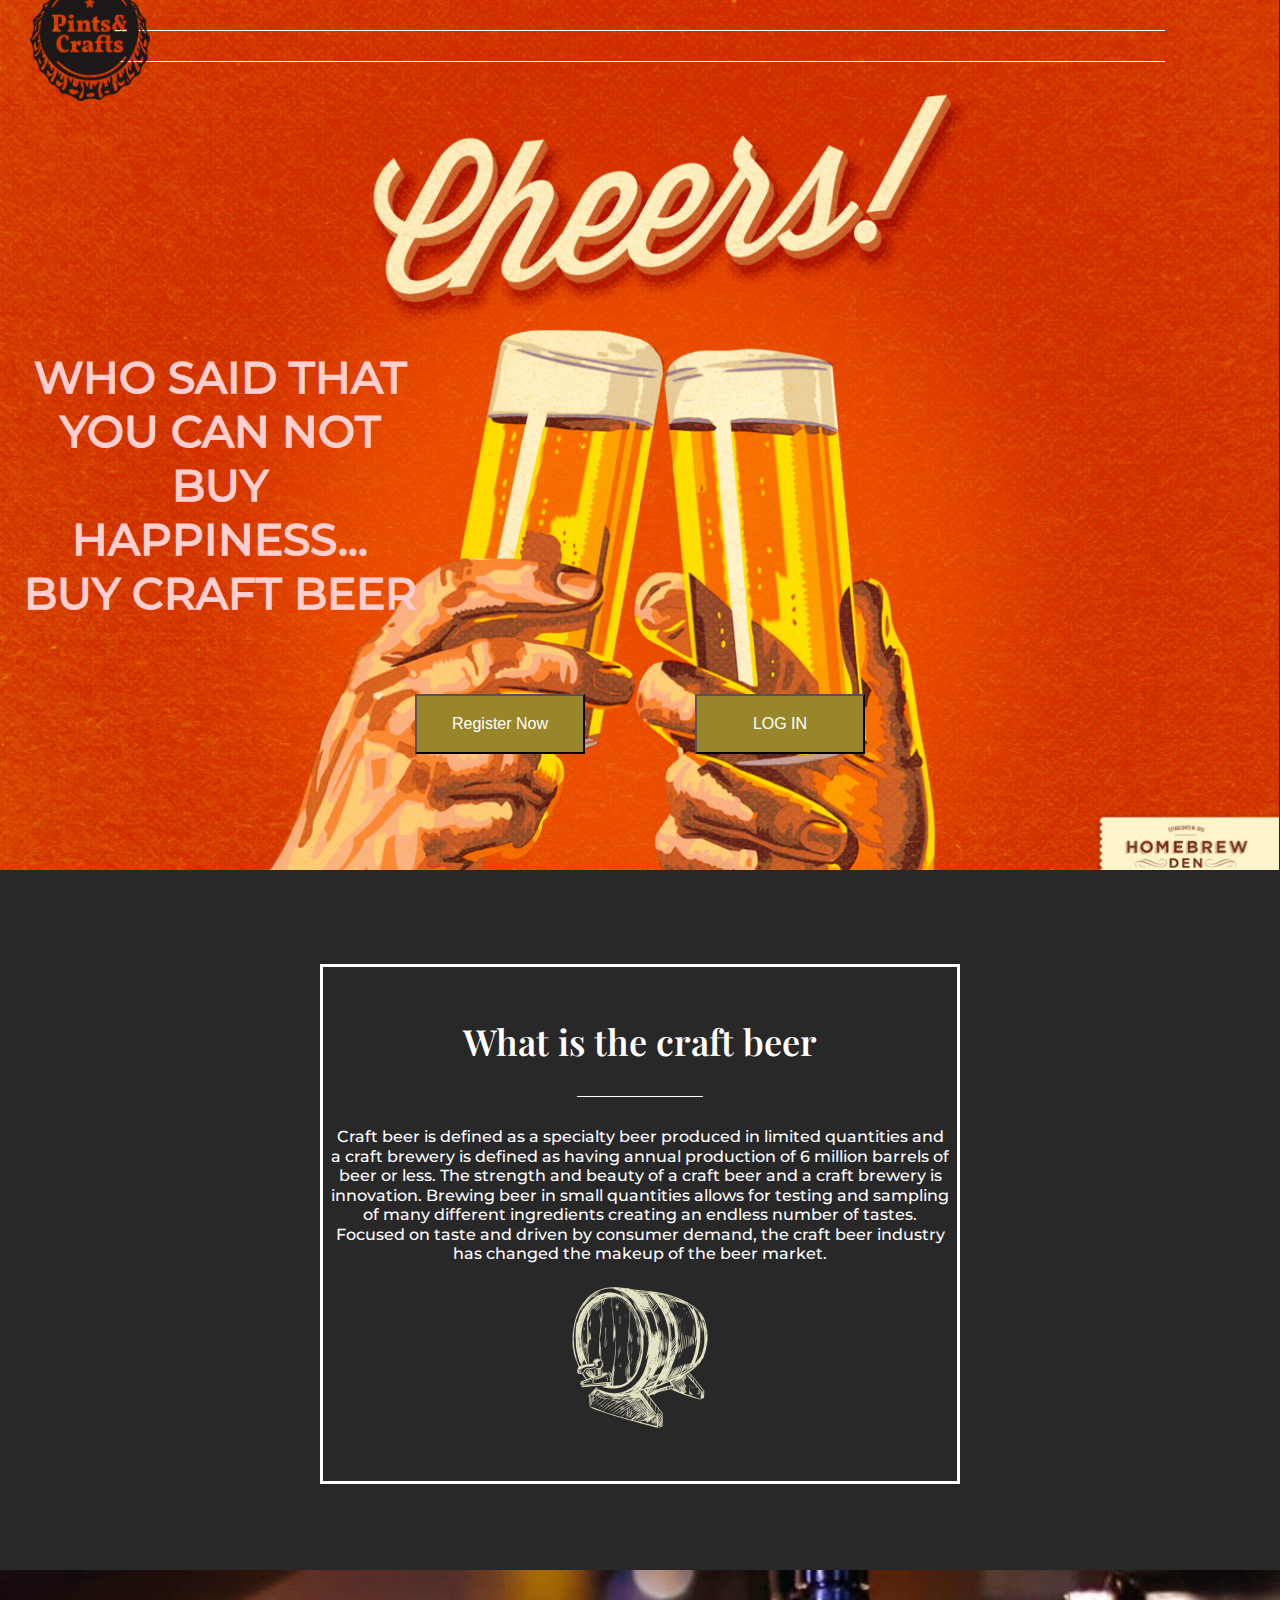
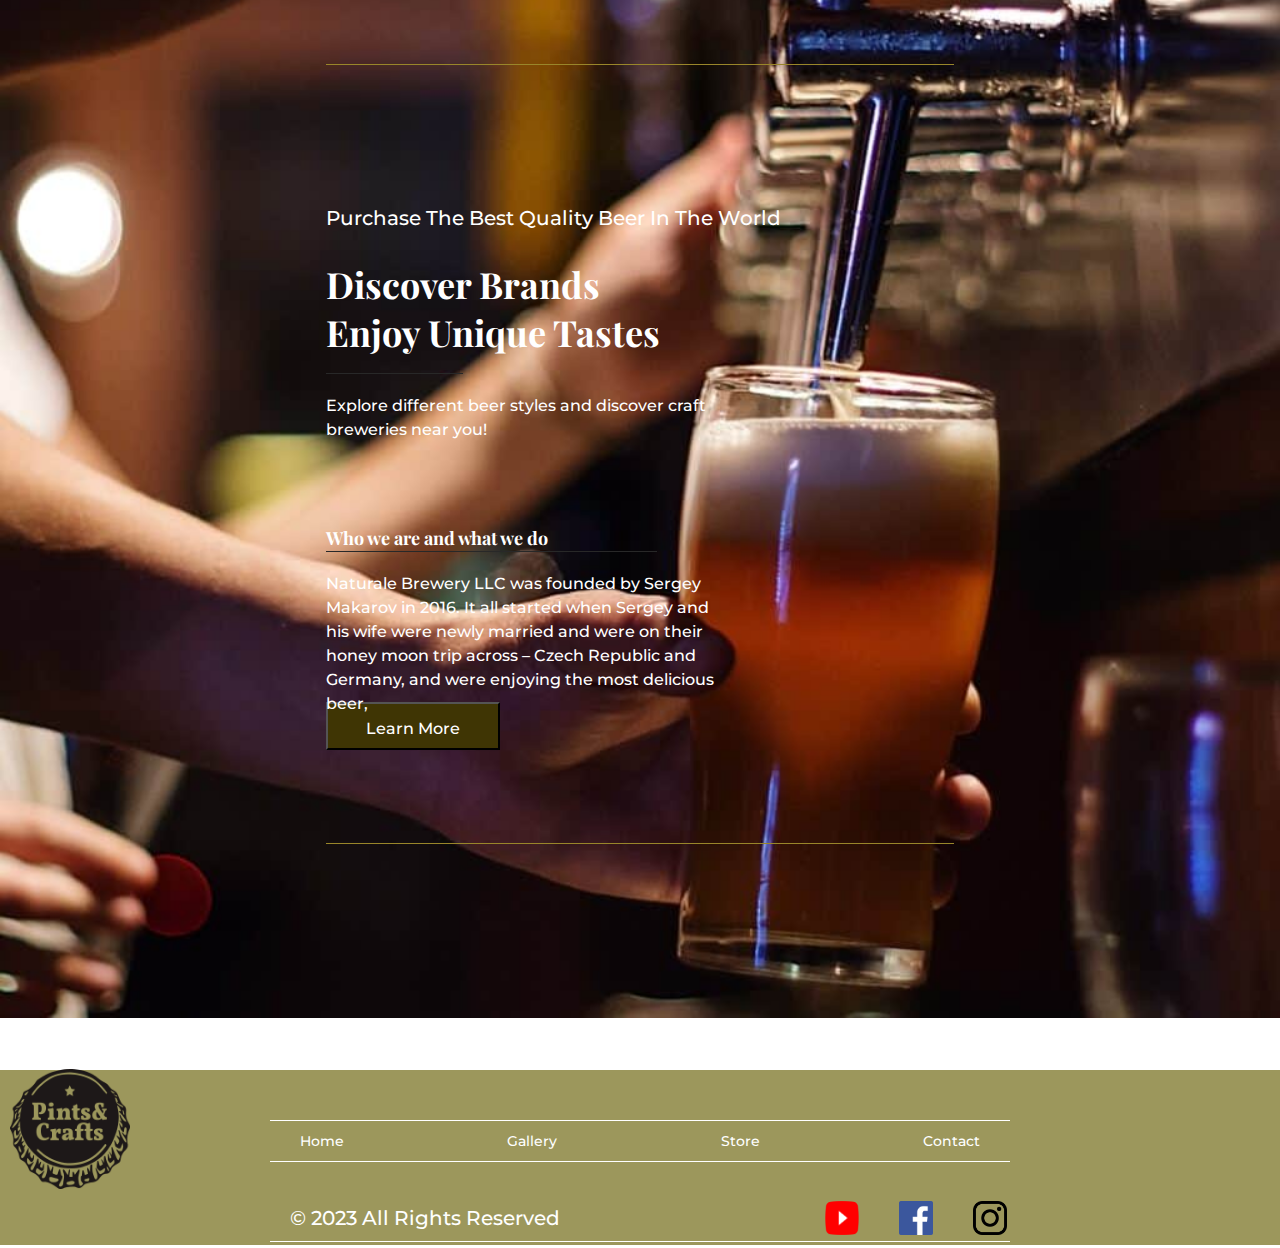
==== commit 2ac00da9: "." ====
--- a/index.html
+++ b/index.html
@@ -11,7 +11,7 @@
     <title>Home</title>
   </head>
   <body>
-    <header >
+    <header>
       <nav id="nav" class="nav"></nav>
     <div class="burger-bar " id="burgerBar">
       <div class="line line1"></div>
@@ -169,8 +169,8 @@
             </a>
           </p>
               <p>
-            <a href="https://www.facebook.com/" target="_blank"
-              ><img src="icons/fb.png" alt="Facebook" />
+            <a href="https://www.facebook.com/" target="_blank">
+              <img src="icons/fb.PNG" alt="Facebook" />
             </a>
           </p>
           <p>
--- a/css/style.css
+++ b/css/style.css
@@ -22,7 +22,7 @@
   color: #ffffff;
 }
 
-.satauri{
+.satauri {
   position: absolute;
   top: 350px;
   left: 20px;
@@ -56,13 +56,12 @@
   padding: 5px 10px;
   color: #ffffff;
 }
-.logo{
-    width: 120px;
-    height: 120px;
-    cursor: pointer; 
-    margin-left: 10px;
-    margin-top: -100px;
-
+.logo {
+  width: 120px;
+  height: 120px;
+  cursor: pointer;
+  margin-left: 10px;
+  margin-top: -100px;
 }
 nav {
   margin: 10px auto;
@@ -76,7 +75,6 @@
 nav a:hover {
   opacity: 0.6;
   transition: all 0.4s ease;
-  
 }
 
 .buttons {
@@ -108,7 +106,6 @@
   font-size: 16px;
   padding: 15px 20px;
   cursor: pointer;
-
 }
 
 .login:hover {
@@ -184,7 +181,6 @@
   font-family: MontserratMedium;
   font-size: 20px;
   color: #ffffff;
-
 }
 
 .wrapper-content h2 {
@@ -267,23 +263,22 @@
 
 /* ოვერლეი ლოგინ/რეგისტრაციის ღილაკები CSS */
 
-.overlay{
+.overlay {
   display: none;
   position: fixed;
-    top: 20%;
-    width: 60%;
-    height: 50%;
-    background-color: #9c975c;
-  }
+  top: 20%;
+  width: 60%;
+  height: 50%;
+  background-color: #9c975c;
+}
 
 .overlay.click {
   display: block;
   display: flex;
   align-items: center;
   justify-content: center;
-
-}
-.overlay-icon{
+}
+.overlay-icon {
   width: 200px;
   height: 200px;
   color: #ffffff;
@@ -295,7 +290,7 @@
   right: 50px;
   cursor: pointer;
 }
-.fa-circle-xmark{
+.fa-circle-xmark {
   font-size: 50px;
   position: absolute;
   top: 0px;
@@ -303,13 +298,13 @@
   cursor: pointer;
   color: #000000;
 }
-.fa-square-xmark{
+.fa-square-xmark {
   font-size: 50px;
   position: absolute;
   top: 0px;
   right: 10px;
   cursor: pointer;
-  color: #000000
+  color: #000000;
 }
 
 .popuptext {
@@ -318,33 +313,30 @@
   margin: 20px auto;
   font-size: 16px;
   font-family: MontserratMedium;
-
-}
-.overlay1{
+}
+.overlay1 {
   display: none;
-    position: fixed;
-    top: 0;
-    left: 0;
-    width: 100%;
-    height: 100%;
-    background-image:url(../img/overlay1.webp);
-  
+  position: fixed;
+  top: 0;
+  left: 0;
+  width: 100%;
+  height: 100%;
+  background-image: url(../img/overlay1.webp);
 }
 .overlay1.click {
   display: block;
   display: flex;
   align-items: center;
   justify-content: center;
-
-}
-.overlay2{
+}
+.overlay2 {
   display: none;
-    position: fixed;
-    top: 0;
-    left: 0;
-    width: 100%;
-    height: 100%;
-    background-image:url(../img/overlay1.webp);
+  position: fixed;
+  top: 0;
+  left: 0;
+  width: 100%;
+  height: 100%;
+  background-image: url(../img/overlay1.webp);
 }
 
 .overlay2.click {
@@ -354,7 +346,7 @@
   justify-content: center;
 }
 
-.formvalidation2{
+.formvalidation2 {
   width: 350px;
   height: 220px;
   border-radius: 4%;
@@ -366,49 +358,45 @@
   width: 218px;
   height: 60px;
   margin-top: 44px;
-  
+
   padding: 10px 15px;
   background-color: #009a52;
   color: #ffffff;
   border: none;
   outline: none;
   cursor: pointer;
-  }
-
-  .errortext{
-    margin: 5px;
-  }
-
-  input[type="submit"] {
-    width: 90px;
-    height: 40px;
-    background-color: #2a9930;
-    color: #ffffff;
-    border: none;
-    outline: none;
-    
-  }
-  
-  input[type="submit"]:hover {
-    opacity: 0.9;
-    transition: all 0.3s ease;
-    cursor: pointer;
-  }
-  #username {
-    margin-left: 3px;
-  }
-  #save{
-    margin-left: -2px;
-  }
-
+}
+
+.errortext {
+  margin: 5px;
+}
+
+input[type="submit"] {
+  width: 90px;
+  height: 40px;
+  background-color: #2a9930;
+  color: #ffffff;
+  border: none;
+  outline: none;
+}
+
+input[type="submit"]:hover {
+  opacity: 0.9;
+  transition: all 0.3s ease;
+  cursor: pointer;
+}
+#username {
+  margin-left: 3px;
+}
+#save {
+  margin-left: -2px;
+}
 
 .form {
   width: 500px;
   height: 442px;
   margin-top: 60px;
 }
-
-
 
 .form input {
   border: none;
@@ -419,8 +407,6 @@
   margin-bottom: 20px;
   border-bottom: 1px solid #282828;
 }
-
-
 
 .form input[type="email"] {
   margin-bottom: 0;
@@ -460,14 +446,14 @@
   font-size: 20px;
 }
 
-.error-text{
+.error-text {
   color: #ff0000;
   font-size: 12px;
 }
 
-.inputsize{
+.inputsize {
   width: 90px;
- 
+
   background-color: rgb(195, 195, 195);
 }
 
@@ -476,38 +462,36 @@
   width: 600px;
   margin: 10px auto;
   height: 600px;
-} 
-
-
-.age{
+}
+
+.age {
   margin-top: 2px;
   padding: 10px;
-  
-}
-.labelage{
+}
+.labelage {
   margin-left: -100px;
 }
 
-.validation{
+.validation {
   margin: 5px auto;
   padding: 5px 13px;
-  width:100%;
+  width: 100%;
   font-weight: 900;
   font-size: 18px;
 }
 
-button{
+button {
   font-size: 50px;
 }
 
-
-.fa-eye , .fa-eye-slash {
+.fa-eye,
+.fa-eye-slash {
   font-size: 20px;
   cursor: pointer;
   margin-left: -40px;
 }
 
-  /* footer */
+/* footer */
 
 footer {
   padding: 10px 0 0 0;
@@ -590,21 +574,23 @@
 
 /* CHAT CSS ICON */
 
-.fa-comment{
+.fa-comment {
   font-size: 60px;
   position: fixed;
   bottom: 20px;
   right: 20px;
 }
-.fa-comment:hover, .chatboxmain .send:hover{
+.fa-comment:hover,
+.chatboxmain .send:hover {
   cursor: pointer;
-  color: #ffffff;}
-
-.close:hover{
+  color: #ffffff;
+}
+
+.close:hover {
   cursor: pointer;
   color: #ccc5c5;
 }
-.chatbox{
+.chatbox {
   width: 300px;
   position: fixed;
   bottom: 20px;
@@ -613,18 +599,19 @@
   background-color: #9c975c;
   display: none;
 }
-.chatboxheader{
+.chatboxheader {
   padding: 10px;
   border-bottom: 2px solid #000000;
 }
-.close{
+.close {
   font-size: 22px;
   padding: 5px;
 }
-.chatboxmain{
+.chatboxmain {
   padding: 10px;
 }
-.chatboxmain input, .chatboxmain textarea{
+.chatboxmain input,
+.chatboxmain textarea {
   width: 100%;
   outline: none;
   padding: 16px;
@@ -632,13 +619,13 @@
   resize: none;
   margin-bottom: 20px;
 }
-.chatboxmain .send{
+.chatboxmain .send {
   width: 100%;
   text-align: center;
   letter-spacing: 2px;
   padding: 16px;
   background-color: #2d9408;
-}   
+}
 
 /* //FONTS// */
 
@@ -647,30 +634,29 @@
   src: url(../fonts/Montserrat-Medium.ttf);
 }
 
- @font-face {
+@font-face {
   font-family: "PlayBold";
   src: url(../fonts/PlayfairDisplay-Bold.ttf);
-} 
+}
 
 @font-face {
   font-family: "PlaySemiBold";
   src: url(../fonts/PlayfairDisplay-SemiBold.ttf);
-} 
-
+}
 
 /* --------------Gallery--------- */
-.gallerymain{
+.gallerymain {
   background-color: #644e4e;
 }
 .splide__slide img {
   width: 100%;
   height: 600px;
   object-fit: cover;
-} 
-.splide__pagination__page{
+}
+.splide__pagination__page {
   border: 2px solid black;
 }
-.galleryh1{
+.galleryh1 {
   text-align: center;
   position: relative;
   color: #ffffff;
@@ -679,42 +665,40 @@
   padding-bottom: 32px;
 }
 
-.gallerycontainer{
+.gallerycontainer {
   border: 2px solid black;
   height: 200px;
-  
-}
-.gallerycontainer h1{text-align: center;
-margin: 20px auto;}
-.gallerycontainer ul{
+}
+.gallerycontainer h1 {
+  text-align: center;
+  margin: 20px auto;
+}
+.gallerycontainer ul {
   display: flex;
   justify-content: space-between;
-  
-
-}
-.gallerycontainer li{
+}
+.gallerycontainer li {
   margin: 20px auto;
   text-align: center;
 }
-.fest{
+.fest {
   margin: 10px auto;
   margin-left: 450px;
 }
 
-
 /* -----------Store -----------*/
 
-.buy{
+.buy {
   width: 200px;
 }
 
-a{
+a {
   font-size: 30px;
 }
 .item img {
   width: 100%;
   height: 400px;
-} 
+}
 
 .product-wrapper {
   height: 1800px;
@@ -743,10 +727,8 @@
   margin: 118px auto;
 }
 
-
 .item {
   margin-bottom: 40px;
-  
 }
 
 .item h3 {
@@ -777,60 +759,57 @@
   transition: all 0.3s ease;
 }
 
-.search-block{
+.search-block {
   position: absolute;
   right: 20px;
-  top:990px;
+  top: 990px;
   height: 20px;
 }
-.fa-magnifying-glass{
+.fa-magnifying-glass {
   font-size: 26px;
 }
 
 /* --------CONTACT --------*/
 
-
-.contactmain{
+.contactmain {
   background-image: url(../img/contactpagebackground.jpg);
   height: 900px;
 }
-.visitus{
+.visitus {
   font-size: 50px;
   color: #ffcfcf;
-  margin-left:250px;
+  margin-left: 250px;
   margin-top: 10px;
 }
 .further {
-border: 2px solid rgb(225, 129, 129);
-width: 300px;
-margin-left: -150px;
-color: #ffcfcf;
-}
-.map{
+  border: 2px solid rgb(225, 129, 129);
+  width: 300px;
+  margin-left: -150px;
+  color: #ffcfcf;
+}
+.map {
   width: 500px;
   margin-left: 800px;
   display: block;
   margin-top: -200px;
 }
 
-.contactcontainer{
+.contactcontainer {
   width: 700px;
   z-index: 0;
   margin-left: 10px;
-
-}
-.questions{
-text-align: center;
-color: #ffcfcf;
-padding-top: 20px;
-padding: 20px;
-}
-.accordion-block{
+}
+.questions {
+  text-align: center;
+  color: #ffcfcf;
+  padding-top: 20px;
+  padding: 20px;
+}
+.accordion-block {
   border: 2px solid rgb(0, 0, 0);
   background-color: rgb(101, 83, 117);
-  
-}
-.title1{ 
+}
+.title1 {
   display: flex;
   justify-content: center;
   position: relative;
@@ -838,26 +817,25 @@
   padding: 20px;
   color: #ffcfcf;
 }
-  .title1::before {
-      content: '+';
-      position: absolute;
-      top: 50%;
-      right: 20px;
-      transform: translateY(-40%);
-      font-size: 26px;
-  }
-  .accordion-block.show  .title1::before  {
-      content:  '-';
-  }
-
-.textaccordion{
+.title1::before {
+  content: "+";
+  position: absolute;
+  top: 50%;
+  right: 20px;
+  transform: translateY(-40%);
+  font-size: 26px;
+}
+.accordion-block.show .title1::before {
+  content: "-";
+}
+
+.textaccordion {
   display: none;
   color: #ffcfcf;
-  
 }
 
 .accordion-block.show .textaccordion {
-  display: block ;
+  display: block;
 }
 
 /* ბურგერ ბარი CSS */
@@ -877,8 +855,8 @@
   position: absolute;
   top: 50%;
   left: 50%;
-  transform: translate(-50%,-50%);
-  transition:  1s;
+  transform: translate(-50%, -50%);
+  transition: 1s;
 }
 .line1 {
   top: 29%;
@@ -888,18 +866,17 @@
 }
 .activeBugerBar .line1 {
   top: 50%;
-  transform: translate(-50%,-50%) rotate(45deg);
+  transform: translate(-50%, -50%) rotate(45deg);
 }
 .activeBugerBar .line2 {
   display: none;
 }
 .activeBugerBar .line3 {
   top: 50%;
-  transform: translate(-50%,-50%) rotate(-45deg);
-}
-
-
- /* ბურგერ ბარი CSS */
+  transform: translate(-50%, -50%) rotate(-45deg);
+}
+
+/* ბურგერ ბარი CSS */
 @media (max-width: 1024px) {
   #ul-item.toggleNavigation {
     position: absolute;
@@ -911,61 +888,54 @@
     margin-top: -250px;
     font-size: 80px;
   }
-  .nav{
+  .nav {
     display: none;
   }
-  #ul-item{
-      display: none;
+  #ul-item {
+    display: none;
   }
   .burger-bar {
-      display: block;
-  }
-    #ul-item {
-      flex-direction: column;
-      align-items: center;
-      
-  } 
+    display: block;
+  }
+  #ul-item {
+    flex-direction: column;
+    align-items: center;
+  }
   li a {
     font-size: 40px;
   }
-   .nav.activeNav {
-      display: block;
-      position: absolute;
-      top: 0;
-      left:0;
-      background-color: #9c975c;
-      width: 100%;
-      height: 200vh;
-      display: flex;
-      justify-content: center;
-      align-items: center;
-      flex-direction: column;
-      margin-top: -20px;
-      
-      
-    }
-    #footer.hide{
-      display :none
-    }
-    #main.hide{
-      display :none
-    }
-    .satauri.hide{
-      display :none
-    }
-    
-
-
-}
-
+  .nav.activeNav {
+    display: block;
+    position: absolute;
+    top: 0;
+    left: 0;
+    background-color: #9c975c;
+    width: 100%;
+    height: 200vh;
+    display: flex;
+    justify-content: center;
+    align-items: center;
+    flex-direction: column;
+    margin-top: -20px;
+  }
+  #footer.hide {
+    display: none;
+  }
+  #main.hide {
+    display: none;
+  }
+  .satauri.hide {
+    display: none;
+  }
+}
 
 /* --------RESPONSIVE 1024------- */
- @media only screen and (max-width: 1024px) { 
-    /* INDEX HTML */
+@media only screen and (max-width: 1024px) {
+  /* INDEX HTML */
   header {
     height: 640px;
   }
-  
+
   .overlay {
     display: none;
     position: fixed;
@@ -974,15 +944,15 @@
     height: 50%;
     background-color: #9c975c;
   }
-  .logo{
+  .logo {
     width: 80px;
     height: 80px;
-    cursor: pointer; 
+    cursor: pointer;
     margin-left: 2px;
     margin-top: -10px;
   }
 
-  .satauri{
+  .satauri {
     position: absolute;
     top: 250px;
     left: 20px;
@@ -1003,7 +973,7 @@
     height: 60px;
   }
 
-  .login{
+  .login {
     width: 120px;
     height: 60px;
   }
@@ -1014,45 +984,44 @@
 
   .wrapper2 {
     height: 800px;
-    padding: 60px 160px;}
-
-
-    .box-wrapper2 {
-      position: relative;
-      max-width: 800px;
-      height: 580px;
-      border-top: 1px solid #99862a;
-      border-bottom: 1px solid #99862a;
-    }
-
-    .wrapper-content .text-wrapper {
-      margin-top: 10px;
-      max-width: 408px;
-      height: 80px;
-      font-family: MontserratMedium;
-      font-size: 12px;
-      line-height: 24px;
-      color: #ffffff;
-    }
-
-    .wrapper-content h2{
-      font-size: 22px;
-    }
+    padding: 60px 160px;
+  }
+
+  .box-wrapper2 {
+    position: relative;
+    max-width: 800px;
+    height: 580px;
+    border-top: 1px solid #99862a;
+    border-bottom: 1px solid #99862a;
+  }
+
+  .wrapper-content .text-wrapper {
+    margin-top: 10px;
+    max-width: 408px;
+    height: 80px;
+    font-family: MontserratMedium;
+    font-size: 12px;
+    line-height: 24px;
+    color: #ffffff;
+  }
+
+  .wrapper-content h2 {
+    font-size: 22px;
+  }
   .wrapper-content {
     width: 100%;
     height: 700px;
     padding: 20px 10px;
   }
 
-  
   .box-form {
     position: relative;
     display: flex;
-     width: 800px;
+    width: 800px;
     height: 680px;
     border: 2px solid #282828;
   }
-  .learn-more{
+  .learn-more {
     margin-top: 100px;
   }
 
@@ -1061,7 +1030,7 @@
     height: 240px;
     background-color: #9c975c;
   }
-  
+
   footer ul {
     width: 550px;
     height: 20px;
@@ -1083,138 +1052,132 @@
     width: 26px;
     height: 26px;
   }
-      /* GALLERY HTML */
-  .fest{
+  /* GALLERY HTML */
+  .fest {
     margin-left: 220px;
   }
-      /* STORE HTML */
-
-      
-.buy{
-  width: 10px;
-}
-
-a{
-  font-size: 22px;
-}
-.item img {
-  width: 86%;
-  height: 300px;
-} 
-
-.product-wrapper {
-  height: 1400px;
-  background-color: #282828;
-  padding-top: 100px;
-}
-
-.product-wrapper h2 {
-  text-align: center;
-  width: 180px;
-  height: 44px;
-  font-family: PlaySemiBold;
-  font-size: 36px;
-  color: #ffffff;
-  margin: auto;
-}
-
-.catalog-beer {
-  
-  width: 900px;
-  height: 400px;
-  margin: 20px auto;
-}
-
-.search-block{
-  top:690px;
-}
-    /* CONTACT HTML */
-
-    .mapmain{
-      width: 560px;
-    }
-    
-
-.contactmain{
-  height: 1000px;
-}
-.visitus{
-  font-size: 30px;
-  color: #ffcfcf;
-  margin-left:250px;
-  margin-top: 12px;
-}
-.further {
-border: 2px solid rgb(225, 129, 129);
-width: 300px;
-margin-left: -150px;
-color: #ffcfcf;
-}
-.map{
-  margin-left: 420px;
-  display: block;
-  margin-top: -330px;
-}
-
-.contactcontainer{
-  width: 400px;
-  margin-left: 10px;
-
-}
-.questions{
-text-align: center;
-color: #ffcfcf;
-padding-top: 20px;
-padding: 20px;
-}
-.title1{ 
-  display: flex;
-  justify-content: center;
-  position: relative;
-  font-size: 30px;
-  padding: 20px;
-  color: #ffcfcf;
-}
-
- }  
+  /* STORE HTML */
+
+  .buy {
+    width: 10px;
+  }
+
+  a {
+    font-size: 22px;
+  }
+  .item img {
+    width: 86%;
+    height: 300px;
+  }
+
+  .product-wrapper {
+    height: 1400px;
+    background-color: #282828;
+    padding-top: 100px;
+  }
+
+  .product-wrapper h2 {
+    text-align: center;
+    width: 180px;
+    height: 44px;
+    font-family: PlaySemiBold;
+    font-size: 36px;
+    color: #ffffff;
+    margin: auto;
+  }
+
+  .catalog-beer {
+    width: 900px;
+    height: 400px;
+    margin: 20px auto;
+  }
+
+  .search-block {
+    top: 690px;
+  }
+  /* CONTACT HTML */
+
+  .mapmain {
+    width: 560px;
+  }
+
+  .contactmain {
+    height: 1000px;
+  }
+  .visitus {
+    font-size: 30px;
+    color: #ffcfcf;
+    margin-left: 250px;
+    margin-top: 12px;
+  }
+  .further {
+    border: 2px solid rgb(225, 129, 129);
+    width: 300px;
+    margin-left: -150px;
+    color: #ffcfcf;
+  }
+  .map {
+    margin-left: 420px;
+    display: block;
+    margin-top: -330px;
+  }
+
+  .contactcontainer {
+    width: 400px;
+    margin-left: 10px;
+  }
+  .questions {
+    text-align: center;
+    color: #ffcfcf;
+    padding-top: 20px;
+    padding: 20px;
+  }
+  .title1 {
+    display: flex;
+    justify-content: center;
+    position: relative;
+    font-size: 30px;
+    padding: 20px;
+    color: #ffcfcf;
+  }
+}
 
 /* --------RESPONSIVE 768------- */
 
- @media only screen and (max-width: 768px) {
+@media only screen and (max-width: 768px) {
   header {
     height: 480px;
   }
-  
-  .overlay1{
+
+  .overlay1 {
     display: none;
-      position: fixed;
-      top: 0;
-      left: 0;
-      width: 100%;
-      height: 100%;
-      background-image:url(../img/overlay1.webp);
-    
-  }
-
-  .form{
+    position: fixed;
+    top: 0;
+    left: 0;
+    width: 100%;
+    height: 100%;
+    background-image: url(../img/overlay1.webp);
+  }
+
+  .form {
     width: 400px;
   }
-  .labelage{
+  .labelage {
     font-size: 10px;
   }
   .overlay {
     width: 78%;
     height: 70%;
   }
-  .logo{
+  .logo {
     width: 80px;
     height: 80px;
-    cursor: pointer; 
+    cursor: pointer;
     margin-left: 2px;
     margin-top: -10px;
   }
 
-  .satauri{
+  .satauri {
     position: absolute;
     top: 140px;
     left: 20px;
@@ -1233,10 +1196,9 @@
   .registernow {
     width: 110px;
     height: 60px;
-    
-  }
-
-  .login{
+  }
+
+  .login {
     width: 110px;
     height: 60px;
   }
@@ -1247,12 +1209,12 @@
 
   .wrapper2 {
     height: 598px;
-    padding: 20px 160px;}
-
+    padding: 20px 160px;
+  }
 
   .box-wrapper2 {
     display: block;
-    width: 600px;
+    width: 580px;
     height: 820px;
   }
 
@@ -1264,13 +1226,13 @@
   .box-form {
     position: relative;
     display: flex;
-     width: 800px;
+    width: 800px;
     height: 680px;
     border: 2px solid #282828;
   }
 
   .purchase {
-    margin: 30px 0 0 0 
+    margin: 30px 0 0 0;
   }
   .learn-more {
     margin-top: 38px;
@@ -1280,91 +1242,80 @@
     height: 250px;
     background-color: #9c975c;
   }
-  
+
   footer ul {
-    
     margin: 20px auto 0 auto;
-    
-  }
-  
-      /* GALLERY HTML */
-  .fest{
+  }
+
+  /* GALLERY HTML */
+  .fest {
     margin-left: 200px;
     width: 50%;
   }
 
-  
   .gallerycontainer img {
     width: 90%;
   }
-  
-  
-      /* STORE HTML */
-.buy{
-  width: 10px;
-}
-
-a{
-  font-size: 22px;
-}
-.item img {
-  width: 80%;
-  height: 300px;
-} 
-
-.product-wrapper {
-  height: 2500px;
-  background-color: #282828;
-  padding-top: 100px;
-}
-
-
-
-.catalog-beer {
-  
-  width: 600px;
-  height: 400px;
-  margin: 20px auto;
-}
-
-.search-block{
-  top:550px;
-}
-    /* CONTACT HTML */
-.contactmain{
-  height: 1300px;
-}
-
-.further {
-border: 2px solid rgb(225, 129, 129);
-width: 300px;
-margin-top: 100px;
-margin-left: 150px;
-color: #ffcfcf;
-}
-.map{
-  margin-left: 20px;
-  display: block;
-  margin-top: 130px;
-}
-
-.contactcontainer{
-  width: 700px;
-  margin-left: 10px;
-
-}
- }
-
-
-
-
- /* --------RESPONSIVE 480------- */
-
- @media only screen and (max-width: 480px) {
+
+  /* STORE HTML */
+  .buy {
+    width: 10px;
+  }
+
+  a {
+    font-size: 22px;
+  }
+  .item img {
+    width: 80%;
+    height: 300px;
+  }
+
+  .product-wrapper {
+    height: 2500px;
+    background-color: #282828;
+    padding-top: 100px;
+  }
+
+  .catalog-beer {
+    width: 600px;
+    height: 400px;
+    margin: 20px auto;
+  }
+
+  .search-block {
+    top: 550px;
+  }
+  /* CONTACT HTML */
+  .contactmain {
+    height: 1300px;
+  }
+
+  .further {
+    border: 2px solid rgb(225, 129, 129);
+    width: 300px;
+    margin-top: 100px;
+    margin-left: 150px;
+    color: #ffcfcf;
+  }
+  .map {
+    margin-left: 20px;
+    display: block;
+    margin-top: 130px;
+  }
+
+  .contactcontainer {
+    width: 700px;
+    margin-left: 10px;
+  }
+}
+
+/* --------RESPONSIVE 480------- */
+
+@media only screen and (max-width: 480px) {
   header {
     height: 290px;
   }
-  
+
   .overlay {
     display: none;
     position: fixed;
@@ -1374,21 +1325,20 @@
     background-color: #9c975c;
   }
 
-.popuptext{
-  font-size: 8px;
-}
-  .logo{
+  .popuptext {
+    font-size: 8px;
+  }
+  .logo {
     width: 60px;
     height: 60px;
   }
 
-  .satauri{
+  .satauri {
     position: absolute;
     top: 110px;
     left: 10px;
     font-size: 14px;
     width: 160px;
-  
   }
 
   .buttons {
@@ -1396,23 +1346,22 @@
     margin: 140px auto;
   }
 
-
   .wrapper1 {
     padding: 20px 5px;
   }
-  .box-wrapper1 p{
+  .box-wrapper1 p {
     font-size: 12px;
   }
-  
+
   .wrapper2 {
     height: 380px;
     padding: 20px 160px;
   }
 
-    .box-wrapper2 {
-      height: 200px;
-      width: 100px;
-    }
+  .box-wrapper2 {
+    height: 200px;
+    width: 100px;
+  }
   .wrapper-content {
     width: 300px;
     height: 400px;
@@ -1422,34 +1371,33 @@
   .box-form {
     position: relative;
     display: flex;
-     width: 800px;
+    width: 800px;
     height: 280px;
     border: 2px solid #282828;
   }
 
   .purchase {
-    margin: 10px 0 0 0; 
+    margin: 10px 0 0 0;
     font-size: 12px;
   }
-    .wrapper-content h2 {
-      position: relative;
-      font-size: 12px;
-      line-height: 28px;
-      margin-top: 10px;
-      padding-bottom: 4px;
-      color: #ffffff;
-    }
-
-    .about {
-      position: relative;
-      margin-top: 12px;
-      width: 206px;
-      font-family: PlayBold;
-      font-size: 14px;
-      line-height: 28px;
-      color: #ffdddd;
-    }
-  
+  .wrapper-content h2 {
+    position: relative;
+    font-size: 12px;
+    line-height: 28px;
+    margin-top: 10px;
+    padding-bottom: 4px;
+    color: #ffffff;
+  }
+
+  .about {
+    position: relative;
+    margin-top: 12px;
+    width: 206px;
+    font-family: PlayBold;
+    font-size: 14px;
+    line-height: 28px;
+    color: #ffdddd;
+  }
 
   .wrapper-content .text-wrapper {
     margin-top: 10px;
@@ -1468,11 +1416,10 @@
     padding: 5px 10px;
   }
 
-  
   footer {
     height: 180px;
   }
-  
+
   footer ul {
     width: 70%;
     margin: 10px auto 0 auto;
@@ -1487,17 +1434,16 @@
     font-size: 12px;
   }
 
-  .fa-comment{
+  .fa-comment {
     font-size: 40px;
   }
-  
-      /* GALLERY HTML */
-  .fest{
+
+  /* GALLERY HTML */
+  .fest {
     margin-left: 100px;
     width: 60%;
   }
 
-  
   .gallerycontainer img {
     width: 90%;
   }
@@ -1506,83 +1452,74 @@
     height: 80%;
     background-size: 100%;
   }
-  .splide__arrow{
+  .splide__arrow {
     font-size: 20px;
   }
-  
-      /* STORE HTML */
-.buy{
-  width: 2px;
-}
-
-a{
-  font-size: 22px;
-}
-.item img {
-  width: 300px;
-  height: 250px;
-  
-} 
-
-.item {
-  margin-bottom: 10px;
-  width: 500px;
-  height: 500px;
-}
-
-.product-wrapper {
-  height: 4400px;
-  background-color: #282828;
-  padding-top: 100px;
-}
-
-
-
-.catalog-beer {
-  
-  width: 300px;
-  height: 400px;
-  margin: 20px auto;
-}
-
-.search-block{
-  top:350px;
-}
-    /* CONTACT HTML */
-.contactmain{
-  height: 1600px;
-}
-
-.further {
-
-margin-left: 100px;
-
-}
-.mapmain{
-  width: 400px;
-}
-.map{
-  width: 300px;
-  
-}
-.visitus{
-  font-size: 18px;
-  margin-left: 200px;
-}
-.contactcontainer{
-  width: 450px;
-  margin-left: 10px;
-
-}
-
- }
-
-  /* RESPONSIVE 320PX */
- @media only screen and (max-width: 320px){
+
+  /* STORE HTML */
+  .buy {
+    width: 2px;
+  }
+
+  a {
+    font-size: 22px;
+  }
+  .item img {
+    width: 300px;
+    height: 250px;
+  }
+
+  .item {
+    margin-bottom: 10px;
+    width: 500px;
+    height: 500px;
+  }
+
+  .product-wrapper {
+    height: 4400px;
+    background-color: #282828;
+    padding-top: 100px;
+  }
+
+  .catalog-beer {
+    width: 300px;
+    height: 400px;
+    margin: 20px auto;
+  }
+
+  .search-block {
+    top: 350px;
+  }
+  /* CONTACT HTML */
+  .contactmain {
+    height: 1600px;
+  }
+
+  .further {
+    margin-left: 100px;
+  }
+  .mapmain {
+    width: 400px;
+  }
+  .map {
+    width: 300px;
+  }
+  .visitus {
+    font-size: 18px;
+    margin-left: 200px;
+  }
+  .contactcontainer {
+    width: 450px;
+    margin-left: 10px;
+  }
+}
+
+/* RESPONSIVE 320PX */
+@media only screen and (max-width: 320px) {
   header {
     height: 190px;
   }
-  
+
   .overlay {
     display: none;
     position: fixed;
@@ -1591,23 +1528,21 @@
     height: 50%;
     background-color: #9c975c;
   }
-  .popuptext{
+  .popuptext {
     text-align: center;
     width: 300px;
     height: 370px;
     margin: 0px auto;
     font-size: 6px;
     font-family: MontserratMedium;
-    
-  }
- 
-
-  .logo{
+  }
+
+  .logo {
     width: 40px;
     height: 40px;
   }
 
-  .satauri{
+  .satauri {
     top: 60px;
     font-size: 10px;
     width: 80px;
@@ -1617,42 +1552,41 @@
     max-width: 120px;
     margin: 80px auto;
   }
-  .registernow{
+  .registernow {
     width: 40px;
     height: 40px;
     padding: 0;
     font-size: 8px;
   }
-  .login{
+  .login {
     width: 40px;
     height: 40px;
     font-size: 8px;
     padding: 0;
   }
 
-
   .wrapper1 {
     padding: 20px 5px;
   }
-  .box-wrapper1 p{
+  .box-wrapper1 p {
     font-size: 8px;
   }
-  
+
   .wrapper2 {
     width: 100%;
     height: 240px;
-    padding: 0px 40px
-  }
-  .form{
+    padding: 0px 40px;
+  }
+  .form {
     width: 250px;
   }
-  .labelage{
+  .labelage {
     font-size: 6px;
   }
-    .box-wrapper2 {
-      height: 100px;
-      width: 100px;
-    }
+  .box-wrapper2 {
+    height: 100px;
+    width: 100px;
+  }
   .wrapper-content {
     width: 300px;
     height: 200px;
@@ -1662,35 +1596,34 @@
   .box-form {
     position: relative;
     display: flex;
-     width: 800px;
+    width: 800px;
     height: 180px;
     border: 2px solid #282828;
   }
 
   .purchase {
-    margin: 0 ; 
+    margin: 0;
     font-size: 8px;
   }
-    .wrapper-content h2 {
-      position: relative;
-      font-size: 8px;
-      line-height: 20px;
-      margin-top: 4px;
-      padding-bottom: 4px;
-      color: #ffffff;
-      margin-left: 20px;
-    }
-
-    .about {
-      position: relative;
-      margin-top: 2px;
-      width: 206px;
-      font-family: PlayBold;
-      font-size: 10px;
-      line-height: 18px;
-      color: #ffdddd;
-    }
-  
+  .wrapper-content h2 {
+    position: relative;
+    font-size: 8px;
+    line-height: 20px;
+    margin-top: 4px;
+    padding-bottom: 4px;
+    color: #ffffff;
+    margin-left: 20px;
+  }
+
+  .about {
+    position: relative;
+    margin-top: 2px;
+    width: 206px;
+    font-family: PlayBold;
+    font-size: 10px;
+    line-height: 18px;
+    color: #ffdddd;
+  }
 
   .wrapper-content .text-wrapper {
     margin-top: 10px;
@@ -1709,16 +1642,14 @@
     padding: 5px 10px;
   }
 
-  
   footer {
     height: 180px;
   }
-  
+
   footer ul {
     width: 230px;
     margin: 2px 30px 4px auto;
     padding: 5px 10px;
-    
   }
 
   .footnav {
@@ -1726,7 +1657,7 @@
     height: 46px;
     margin-left: 20px;
   }
-  .social{
+  .social {
     width: 100px;
     margin-right: 120px;
   }
@@ -1741,19 +1672,19 @@
     font-size: 7px;
   }
 
-  .fa-comment{
+  .fa-comment {
     font-size: 40px;
   }
-  
-      /* GALLERY HTML */
-  .fest{
+
+  /* GALLERY HTML */
+  .fest {
     margin-left: 60px;
     width: 60%;
   }
-  .galleryh1{
+  .galleryh1 {
     font-size: 20px;
   }
-  
+
   .gallerycontainer img {
     width: 40px;
   }
@@ -1762,56 +1693,50 @@
     height: 80%;
     background-size: 100%;
   }
-  .splide__arrow{
+  .splide__arrow {
     font-size: 20px;
   }
-  
-      /* STORE HTML */
-.buy{
-  width: 2px;
-}
-
-a{
-  font-size: 22px;
-}
-.item img {
-  width: 200px;
-  height: 250px;
-  
-} 
-.product-wrapper {
-  height: 4300px;
-  
-}
-
-
-.search-block{
-  top:250px;
-}
-    /* CONTACT HTML */
-.contactmain{
-  height: 2100px;
-}
-
-.further {
-
-margin-left: 10px;
-width: 150px;
-}
-.mapmain{
-  width: 250px;
-}
-.map{
-  width: 250px;
-  
-}
-.visitus{
-  font-size: 18px;
-  margin-left: 100px;
-}
-.contactcontainer{
-  width: 270px;
-  margin-left: 10px;
-
-}
- }+
+  /* STORE HTML */
+  .buy {
+    width: 2px;
+  }
+
+  a {
+    font-size: 22px;
+  }
+  .item img {
+    width: 200px;
+    height: 250px;
+  }
+  .product-wrapper {
+    height: 4300px;
+  }
+
+  .search-block {
+    top: 250px;
+  }
+  /* CONTACT HTML */
+  .contactmain {
+    height: 2100px;
+  }
+
+  .further {
+    margin-left: 10px;
+    width: 150px;
+  }
+  .mapmain {
+    width: 250px;
+  }
+  .map {
+    width: 250px;
+  }
+  .visitus {
+    font-size: 18px;
+    margin-left: 100px;
+  }
+  .contactcontainer {
+    width: 270px;
+    margin-left: 10px;
+  }
+}
